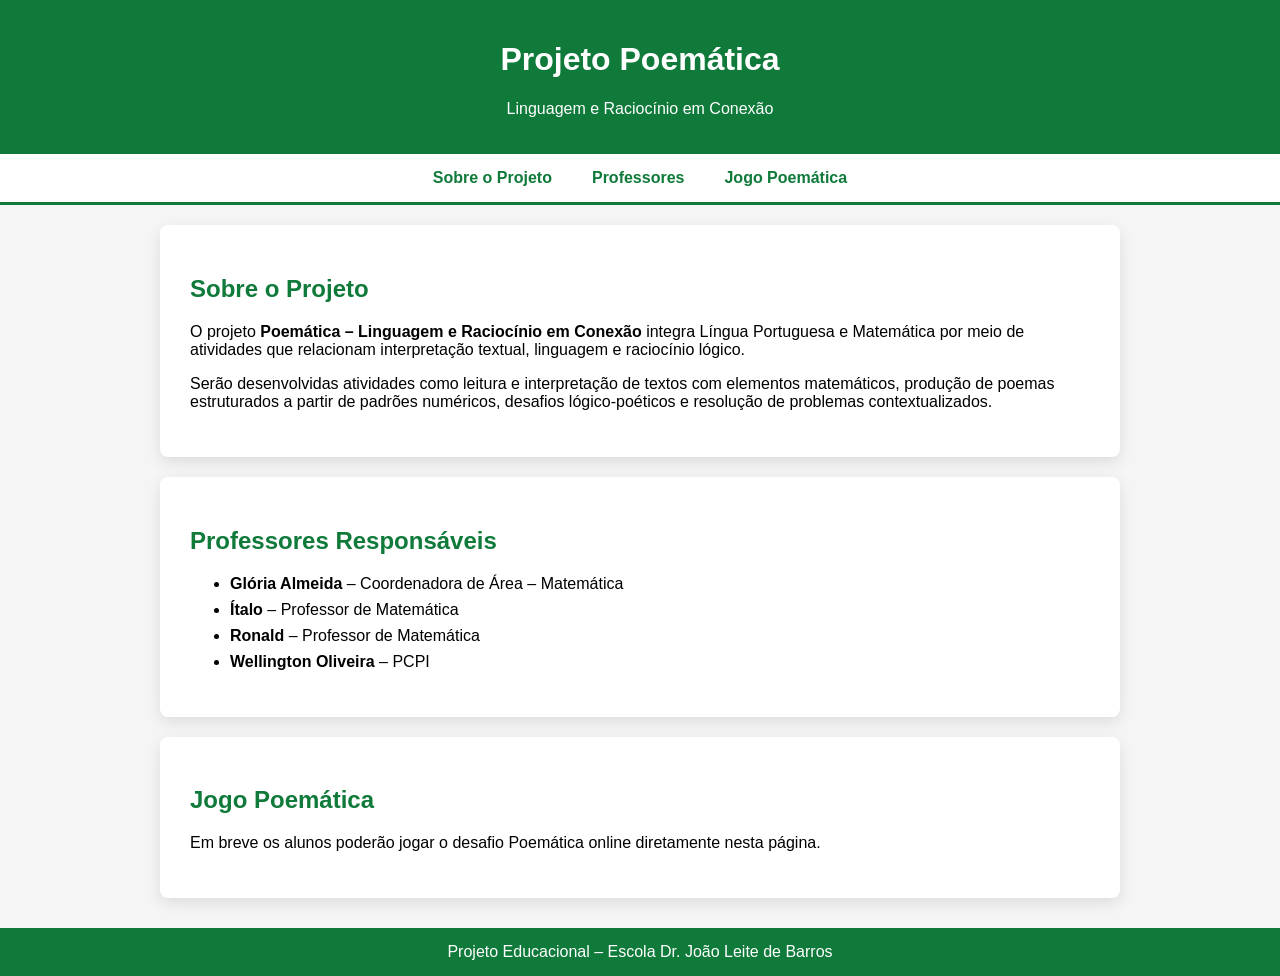
==== index.html @ d10fbee9 "Add files via upload" ====
<!DOCTYPE html>
<html lang="pt-br">
<head>

<meta charset="UTF-8">
<meta name="viewport" content="width=device-width, initial-scale=1.0">

<title>Projeto Poemática</title>

<style>

body{
margin:0;
font-family:Arial, Helvetica, sans-serif;
background:#f5f5f5;
}

/* CABEÇALHO */

header{
background:#0f7a3a;
color:white;
padding:20px;
text-align:center;
}

/* MENU */

nav{
background:#ffffff;
border-bottom:3px solid #0f7a3a;
display:flex;
justify-content:center;
}

nav a{
padding:15px 20px;
text-decoration:none;
color:#0f7a3a;
font-weight:bold;
}

nav a:hover{
background:#e8f5e9;
}

/* CONTEÚDO */

.container{
max-width:900px;
margin:auto;
padding:30px;
background:white;
margin-top:20px;
border-radius:8px;
box-shadow:0 5px 15px rgba(0,0,0,0.1);
}

h2{
color:#0f7a3a;
}

/* PROFESSORES */

.professores li{
margin:8px 0;
}

/* RODAPÉ */

footer{
margin-top:30px;
background:#0f7a3a;
color:white;
text-align:center;
padding:15px;
}

</style>

</head>

<body>

<header>

<h1>Projeto Poemática</h1>
<p>Linguagem e Raciocínio em Conexão</p>

</header>

<nav>

<a href="#sobre">Sobre o Projeto</a>
<a href="#professores">Professores</a>
<a href="#jogo">Jogo Poemática</a>

</nav>

<div class="container" id="sobre">

<h2>Sobre o Projeto</h2>

<p>
O projeto <b>Poemática – Linguagem e Raciocínio em Conexão</b> integra
Língua Portuguesa e Matemática por meio de atividades que relacionam
interpretação textual, linguagem e raciocínio lógico.
</p>

<p>
Serão desenvolvidas atividades como leitura e interpretação de textos
com elementos matemáticos, produção de poemas estruturados a partir
de padrões numéricos, desafios lógico-poéticos e resolução de
problemas contextualizados.
</p>

</div>

<div class="container" id="professores">

<h2>Professores Responsáveis</h2>

<ul class="professores">

<li><b>Glória Almeida</b> – Coordenadora de Área – Matemática</li>
<li><b>Ítalo</b> – Professor de Matemática</li>
<li><b>Ronald</b> – Professor de Matemática</li>
<li><b>Wellington Oliveira</b> – PCPI</li>

</ul>

</div>

<div class="container" id="jogo">

<h2>Jogo Poemática</h2>

<p>
Em breve os alunos poderão jogar o desafio Poemática online
diretamente nesta página.
</p>

</div>

<footer>

Projeto Educacional – Escola Dr. João Leite de Barros

</footer>

</body>
</html>
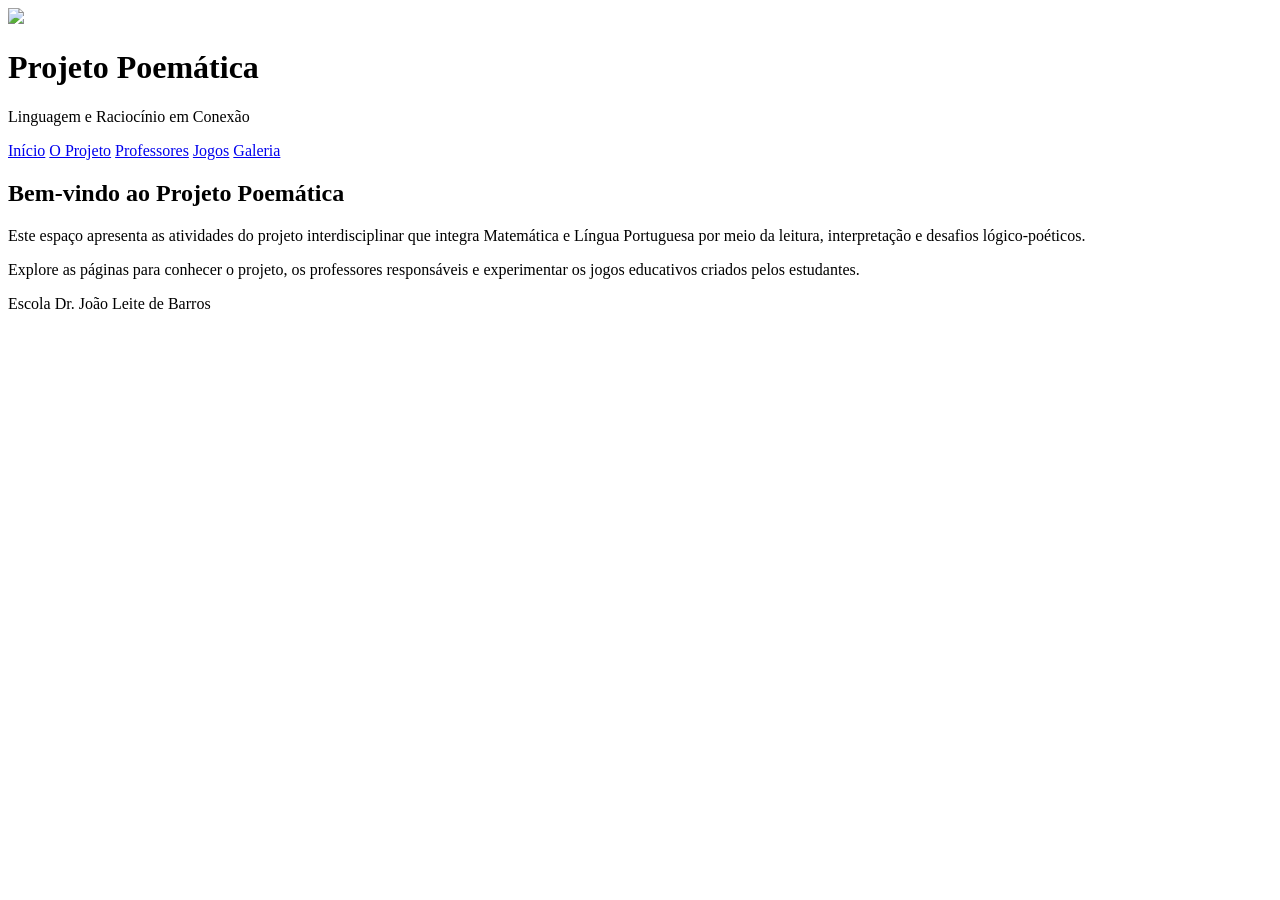
==== commit 1ede3240: "Update index.html" ====
--- a/index.html
+++ b/index.html
@@ -7,76 +7,7 @@
 
 <title>Projeto Poemática</title>
 
-<style>
-
-body{
-margin:0;
-font-family:Arial, Helvetica, sans-serif;
-background:#f5f5f5;
-}
-
-/* CABEÇALHO */
-
-header{
-background:#0f7a3a;
-color:white;
-padding:20px;
-text-align:center;
-}
-
-/* MENU */
-
-nav{
-background:#ffffff;
-border-bottom:3px solid #0f7a3a;
-display:flex;
-justify-content:center;
-}
-
-nav a{
-padding:15px 20px;
-text-decoration:none;
-color:#0f7a3a;
-font-weight:bold;
-}
-
-nav a:hover{
-background:#e8f5e9;
-}
-
-/* CONTEÚDO */
-
-.container{
-max-width:900px;
-margin:auto;
-padding:30px;
-background:white;
-margin-top:20px;
-border-radius:8px;
-box-shadow:0 5px 15px rgba(0,0,0,0.1);
-}
-
-h2{
-color:#0f7a3a;
-}
-
-/* PROFESSORES */
-
-.professores li{
-margin:8px 0;
-}
-
-/* RODAPÉ */
-
-footer{
-margin-top:30px;
-background:#0f7a3a;
-color:white;
-text-align:center;
-padding:15px;
-}
-
-</style>
+<link rel="stylesheet" href="style.css">
 
 </head>
 
@@ -84,69 +15,51 @@
 
 <header>
 
+<img src="imagens/logo.png" height="70">
+
 <h1>Projeto Poemática</h1>
+
 <p>Linguagem e Raciocínio em Conexão</p>
 
 </header>
 
 <nav>
 
-<a href="#sobre">Sobre o Projeto</a>
-<a href="#professores">Professores</a>
-<a href="#jogo">Jogo Poemática</a>
+<a href="index.html">Início</a>
+<a href="projeto.html">O Projeto</a>
+<a href="professores.html">Professores</a>
+<a href="jogos.html">Jogos</a>
+<a href="galeria.html">Galeria</a>
 
 </nav>
 
-<div class="container" id="sobre">
+<section class="container">
 
-<h2>Sobre o Projeto</h2>
+<h2>Bem-vindo ao Projeto Poemática</h2>
 
 <p>
-O projeto <b>Poemática – Linguagem e Raciocínio em Conexão</b> integra
-Língua Portuguesa e Matemática por meio de atividades que relacionam
-interpretação textual, linguagem e raciocínio lógico.
+
+Este espaço apresenta as atividades do projeto interdisciplinar
+que integra Matemática e Língua Portuguesa por meio da leitura,
+interpretação e desafios lógico-poéticos.
+
 </p>
 
 <p>
-Serão desenvolvidas atividades como leitura e interpretação de textos
-com elementos matemáticos, produção de poemas estruturados a partir
-de padrões numéricos, desafios lógico-poéticos e resolução de
-problemas contextualizados.
+
+Explore as páginas para conhecer o projeto, os professores
+responsáveis e experimentar os jogos educativos criados
+pelos estudantes.
+
 </p>
 
-</div>
-
-<div class="container" id="professores">
-
-<h2>Professores Responsáveis</h2>
-
-<ul class="professores">
-
-<li><b>Glória Almeida</b> – Coordenadora de Área – Matemática</li>
-<li><b>Ítalo</b> – Professor de Matemática</li>
-<li><b>Ronald</b> – Professor de Matemática</li>
-<li><b>Wellington Oliveira</b> – PCPI</li>
-
-</ul>
-
-</div>
-
-<div class="container" id="jogo">
-
-<h2>Jogo Poemática</h2>
-
-<p>
-Em breve os alunos poderão jogar o desafio Poemática online
-diretamente nesta página.
-</p>
-
-</div>
+</section>
 
 <footer>
 
-Projeto Educacional – Escola Dr. João Leite de Barros
+Escola Dr. João Leite de Barros
 
 </footer>
 
 </body>
-</html>+</html>
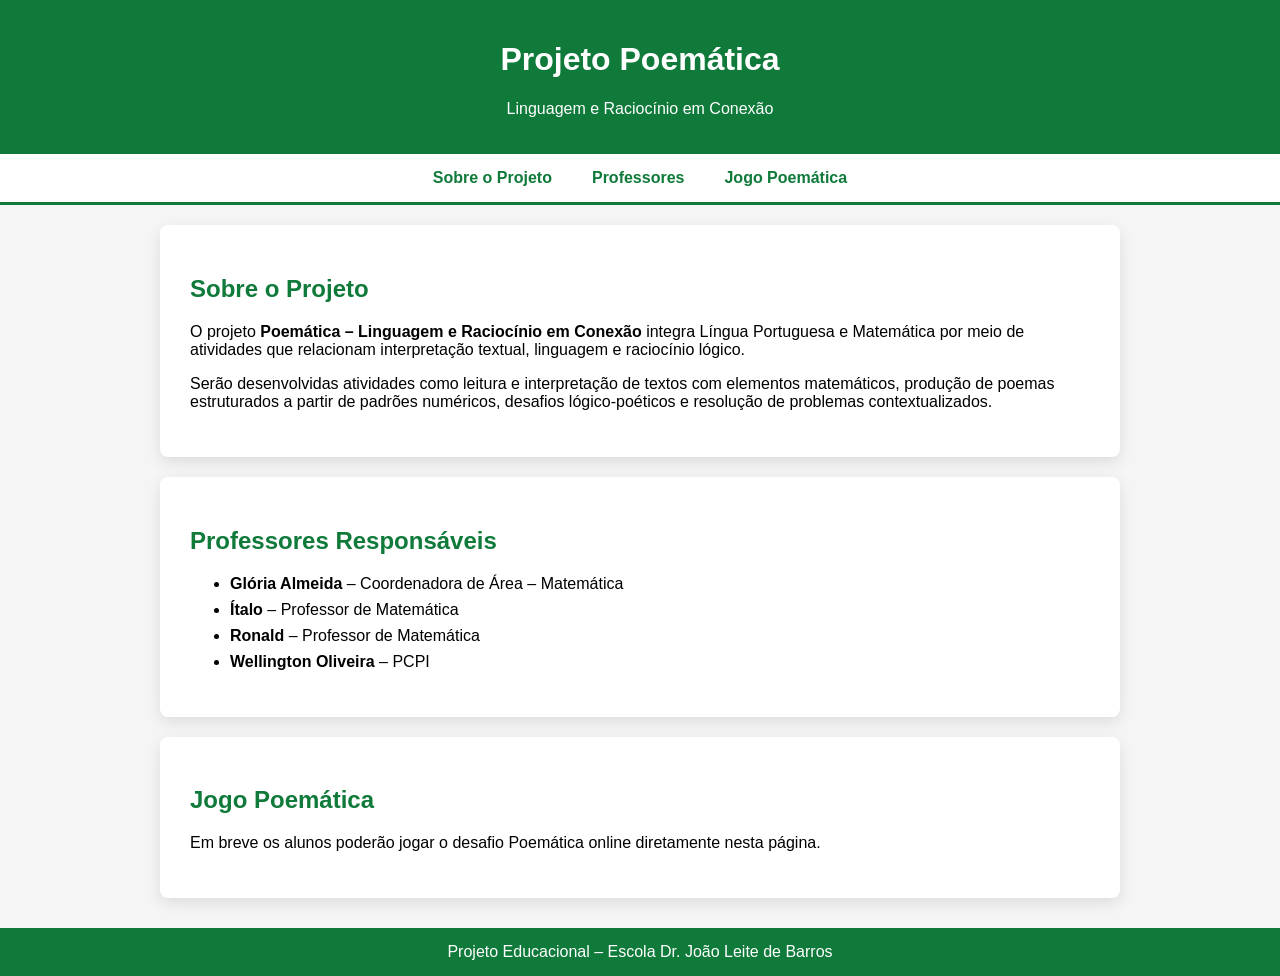
==== commit d391852d: "Add files via upload" ====
--- a/index.html
+++ b/index.html
@@ -7,7 +7,76 @@
 
 <title>Projeto Poemática</title>
 
-<link rel="stylesheet" href="style.css">
+<style>
+
+body{
+margin:0;
+font-family:Arial, Helvetica, sans-serif;
+background:#f5f5f5;
+}
+
+/* CABEÇALHO */
+
+header{
+background:#0f7a3a;
+color:white;
+padding:20px;
+text-align:center;
+}
+
+/* MENU */
+
+nav{
+background:#ffffff;
+border-bottom:3px solid #0f7a3a;
+display:flex;
+justify-content:center;
+}
+
+nav a{
+padding:15px 20px;
+text-decoration:none;
+color:#0f7a3a;
+font-weight:bold;
+}
+
+nav a:hover{
+background:#e8f5e9;
+}
+
+/* CONTEÚDO */
+
+.container{
+max-width:900px;
+margin:auto;
+padding:30px;
+background:white;
+margin-top:20px;
+border-radius:8px;
+box-shadow:0 5px 15px rgba(0,0,0,0.1);
+}
+
+h2{
+color:#0f7a3a;
+}
+
+/* PROFESSORES */
+
+.professores li{
+margin:8px 0;
+}
+
+/* RODAPÉ */
+
+footer{
+margin-top:30px;
+background:#0f7a3a;
+color:white;
+text-align:center;
+padding:15px;
+}
+
+</style>
 
 </head>
 
@@ -15,51 +84,69 @@
 
 <header>
 
-<img src="imagens/logo.png" height="70">
-
 <h1>Projeto Poemática</h1>
-
 <p>Linguagem e Raciocínio em Conexão</p>
 
 </header>
 
 <nav>
 
-<a href="index.html">Início</a>
-<a href="projeto.html">O Projeto</a>
-<a href="professores.html">Professores</a>
-<a href="jogos.html">Jogos</a>
-<a href="galeria.html">Galeria</a>
+<a href="#sobre">Sobre o Projeto</a>
+<a href="#professores">Professores</a>
+<a href="#jogo">Jogo Poemática</a>
 
 </nav>
 
-<section class="container">
+<div class="container" id="sobre">
 
-<h2>Bem-vindo ao Projeto Poemática</h2>
+<h2>Sobre o Projeto</h2>
 
 <p>
-
-Este espaço apresenta as atividades do projeto interdisciplinar
-que integra Matemática e Língua Portuguesa por meio da leitura,
-interpretação e desafios lógico-poéticos.
-
+O projeto <b>Poemática – Linguagem e Raciocínio em Conexão</b> integra
+Língua Portuguesa e Matemática por meio de atividades que relacionam
+interpretação textual, linguagem e raciocínio lógico.
 </p>
 
 <p>
-
-Explore as páginas para conhecer o projeto, os professores
-responsáveis e experimentar os jogos educativos criados
-pelos estudantes.
-
+Serão desenvolvidas atividades como leitura e interpretação de textos
+com elementos matemáticos, produção de poemas estruturados a partir
+de padrões numéricos, desafios lógico-poéticos e resolução de
+problemas contextualizados.
 </p>
 
-</section>
+</div>
+
+<div class="container" id="professores">
+
+<h2>Professores Responsáveis</h2>
+
+<ul class="professores">
+
+<li><b>Glória Almeida</b> – Coordenadora de Área – Matemática</li>
+<li><b>Ítalo</b> – Professor de Matemática</li>
+<li><b>Ronald</b> – Professor de Matemática</li>
+<li><b>Wellington Oliveira</b> – PCPI</li>
+
+</ul>
+
+</div>
+
+<div class="container" id="jogo">
+
+<h2>Jogo Poemática</h2>
+
+<p>
+Em breve os alunos poderão jogar o desafio Poemática online
+diretamente nesta página.
+</p>
+
+</div>
 
 <footer>
 
-Escola Dr. João Leite de Barros
+Projeto Educacional – Escola Dr. João Leite de Barros
 
 </footer>
 
 </body>
-</html>
+</html>
